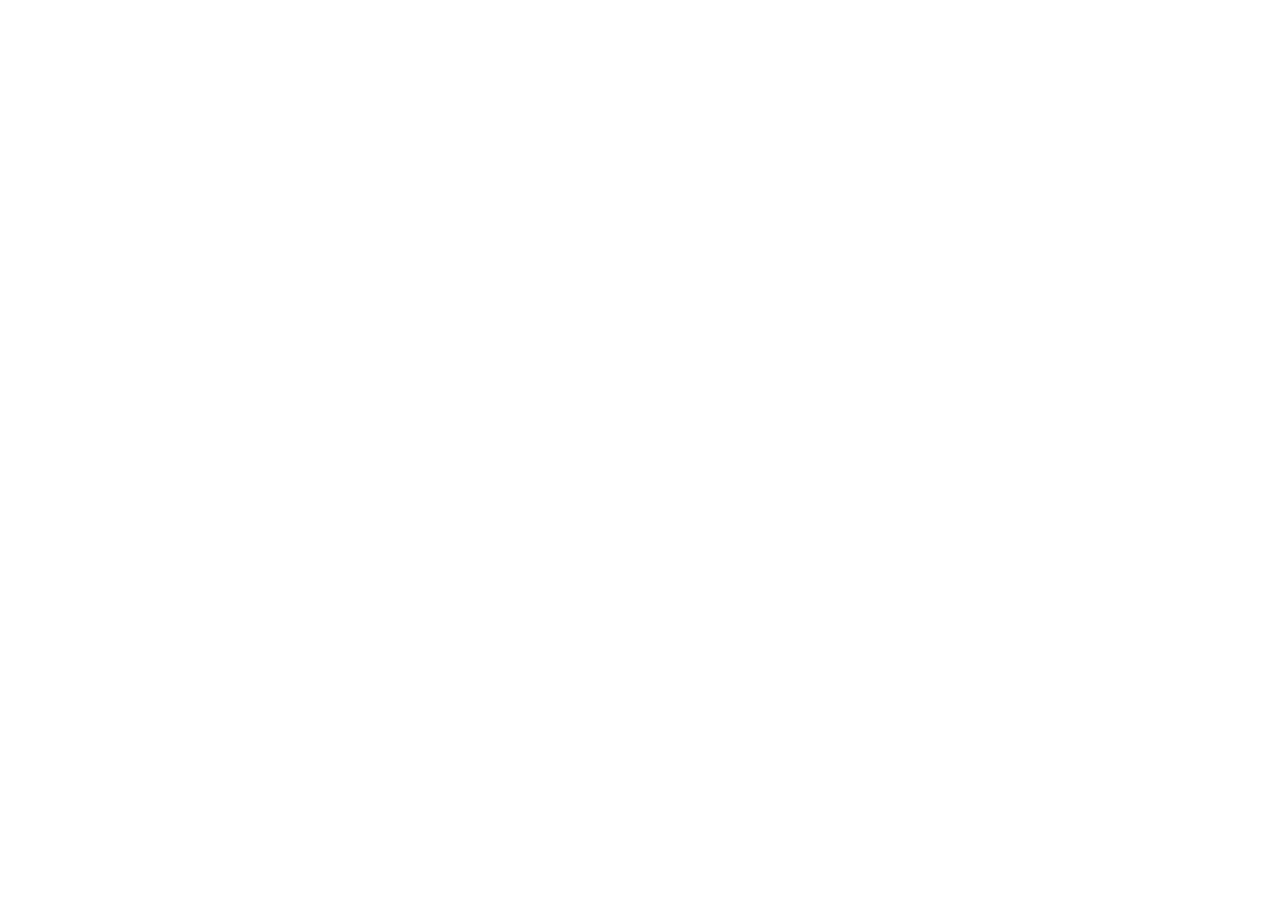
==== index.html @ 3723ee37 "chore: Estrutura de pastas criadas" ====
<!DOCTYPE html>
<html lang="en">
<head>
    <meta charset="UTF-8">
    <meta name="viewport" content="width=device-width, initial-scale=1.0">
    <title>ClubPet</title>
</head>
<body>
    
</body>
</html>
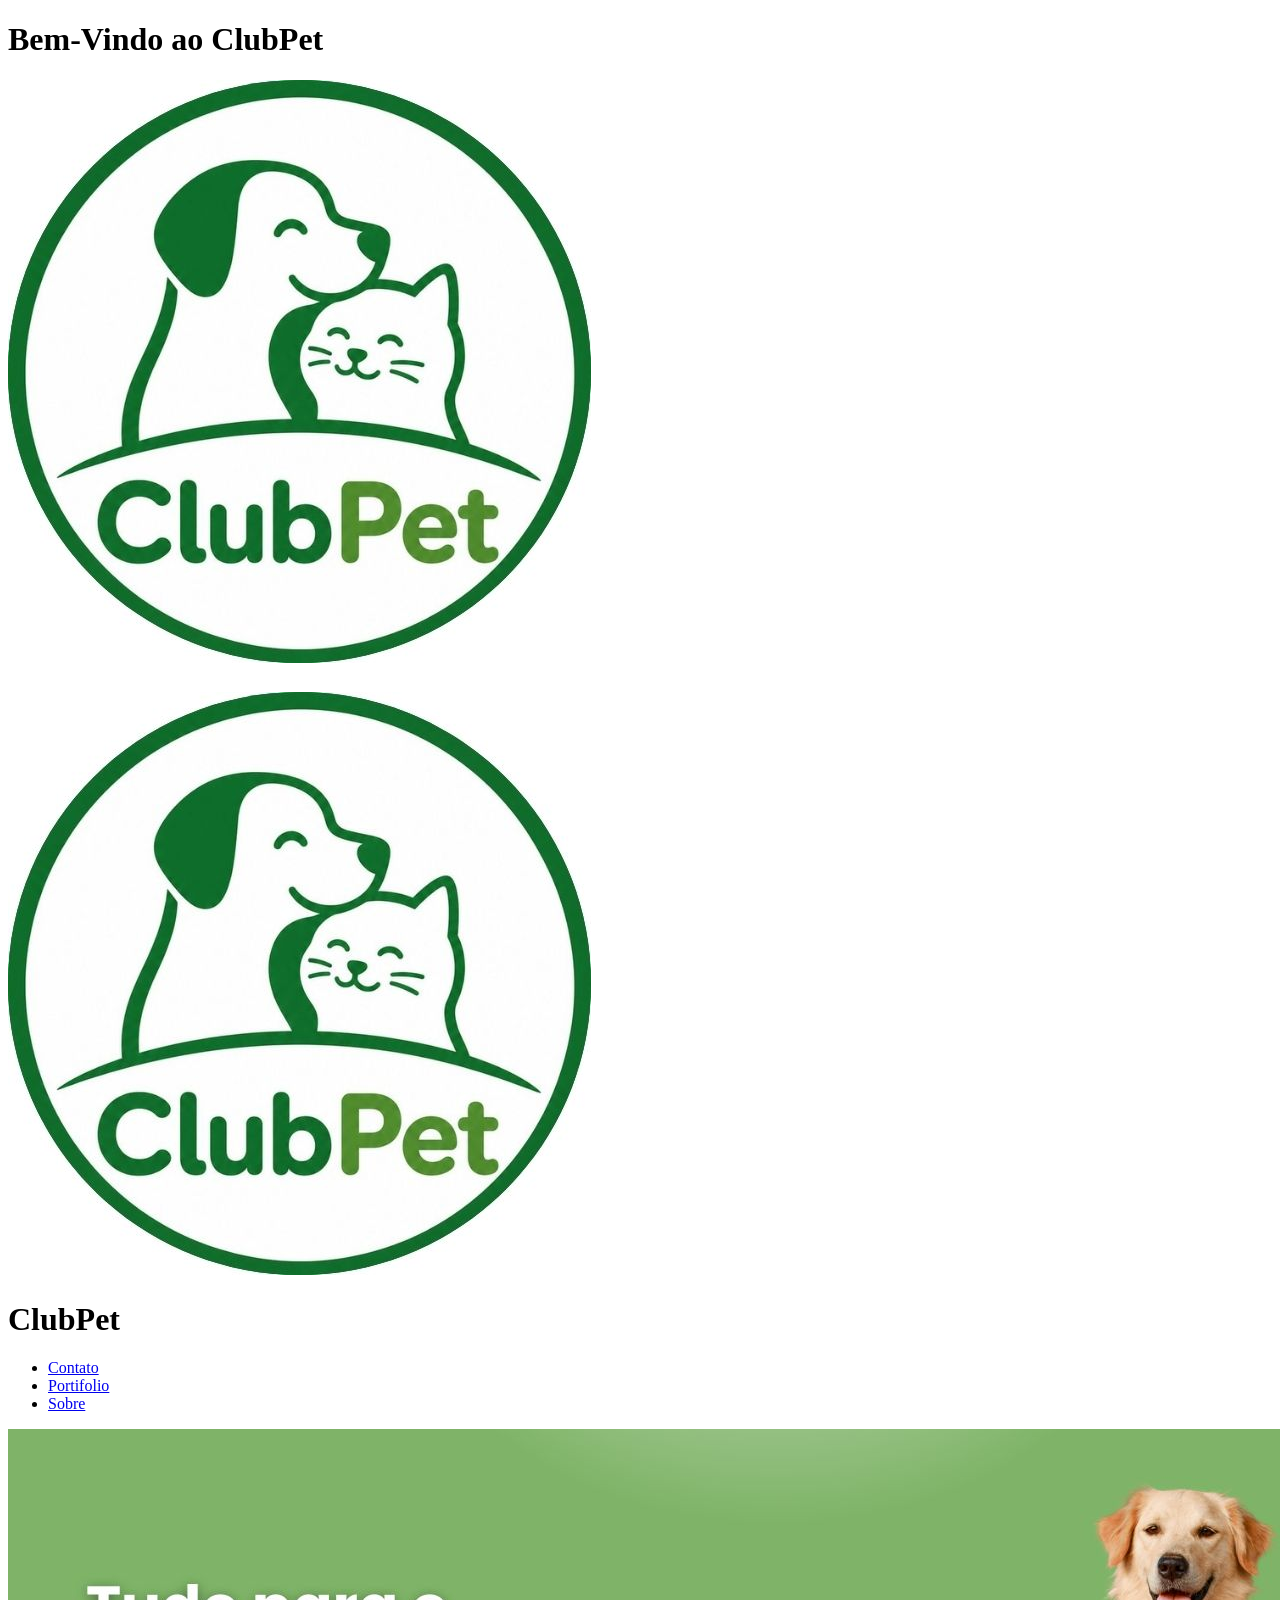
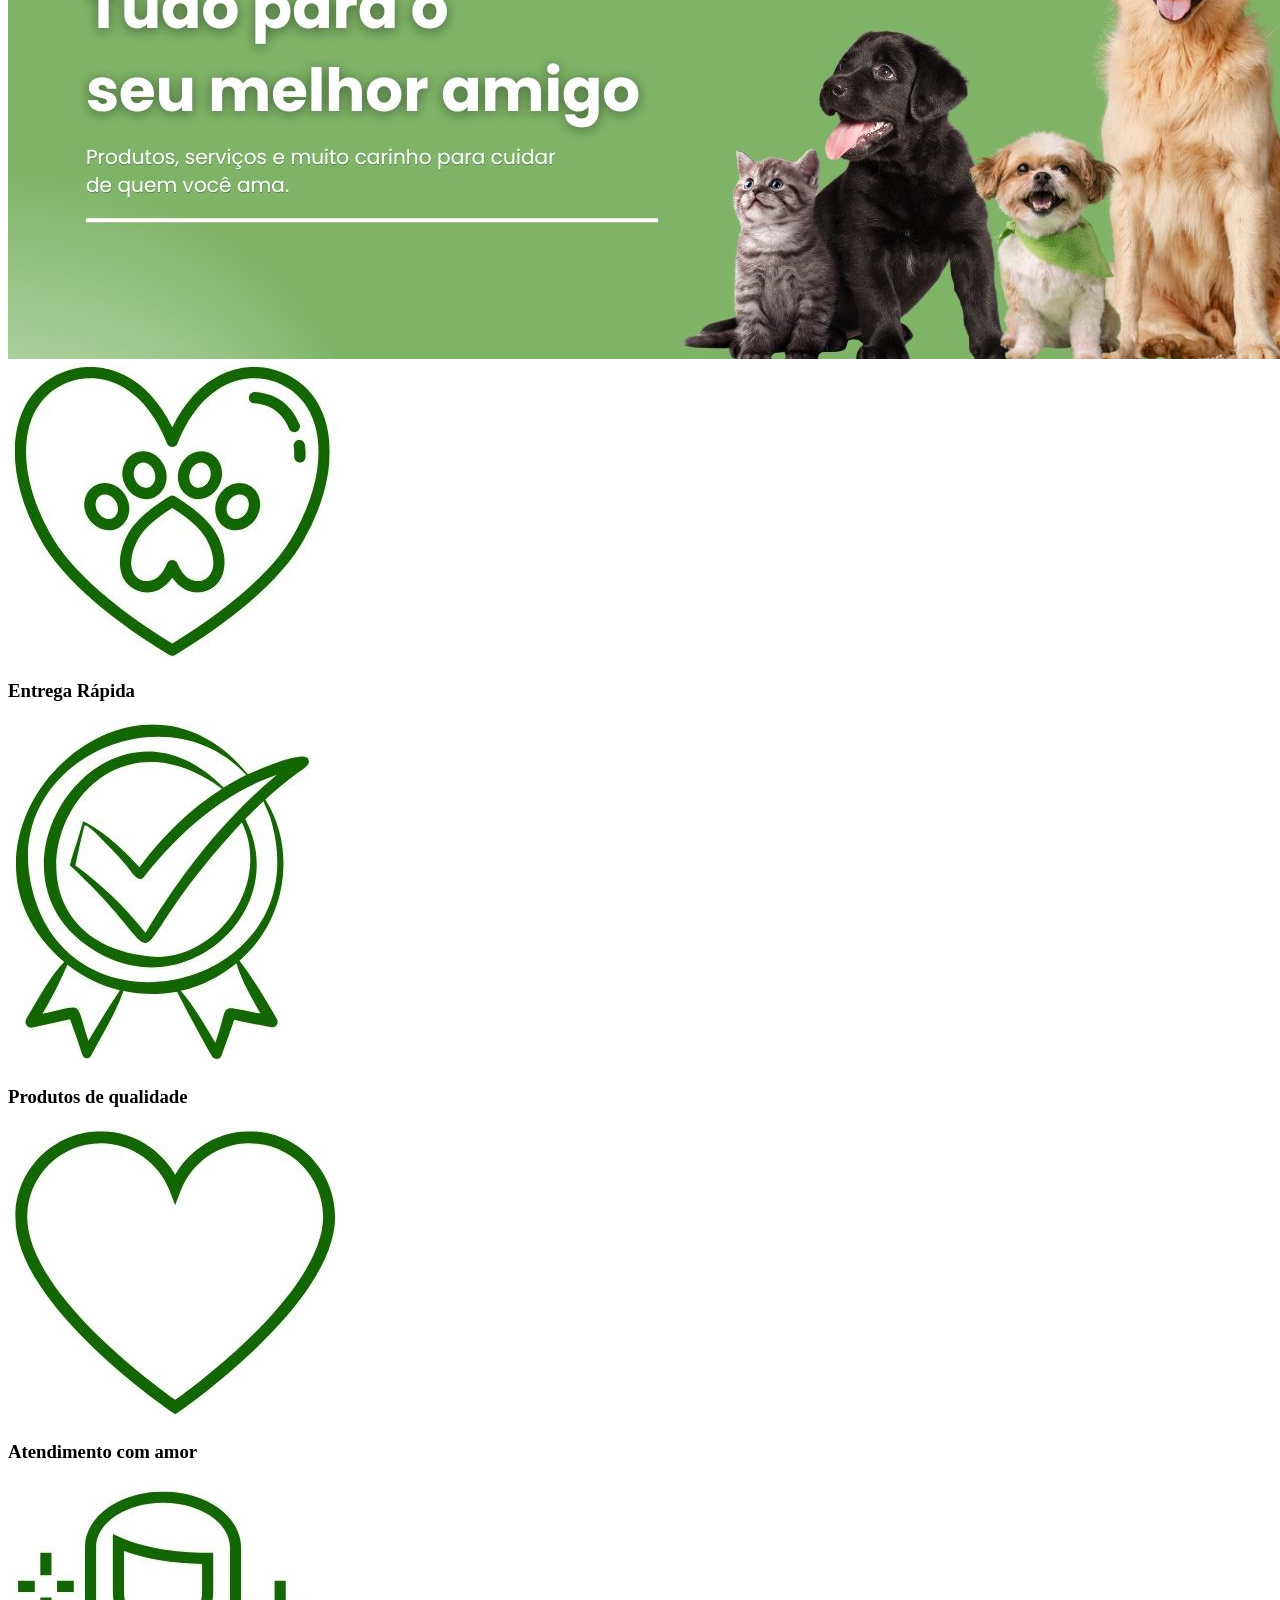
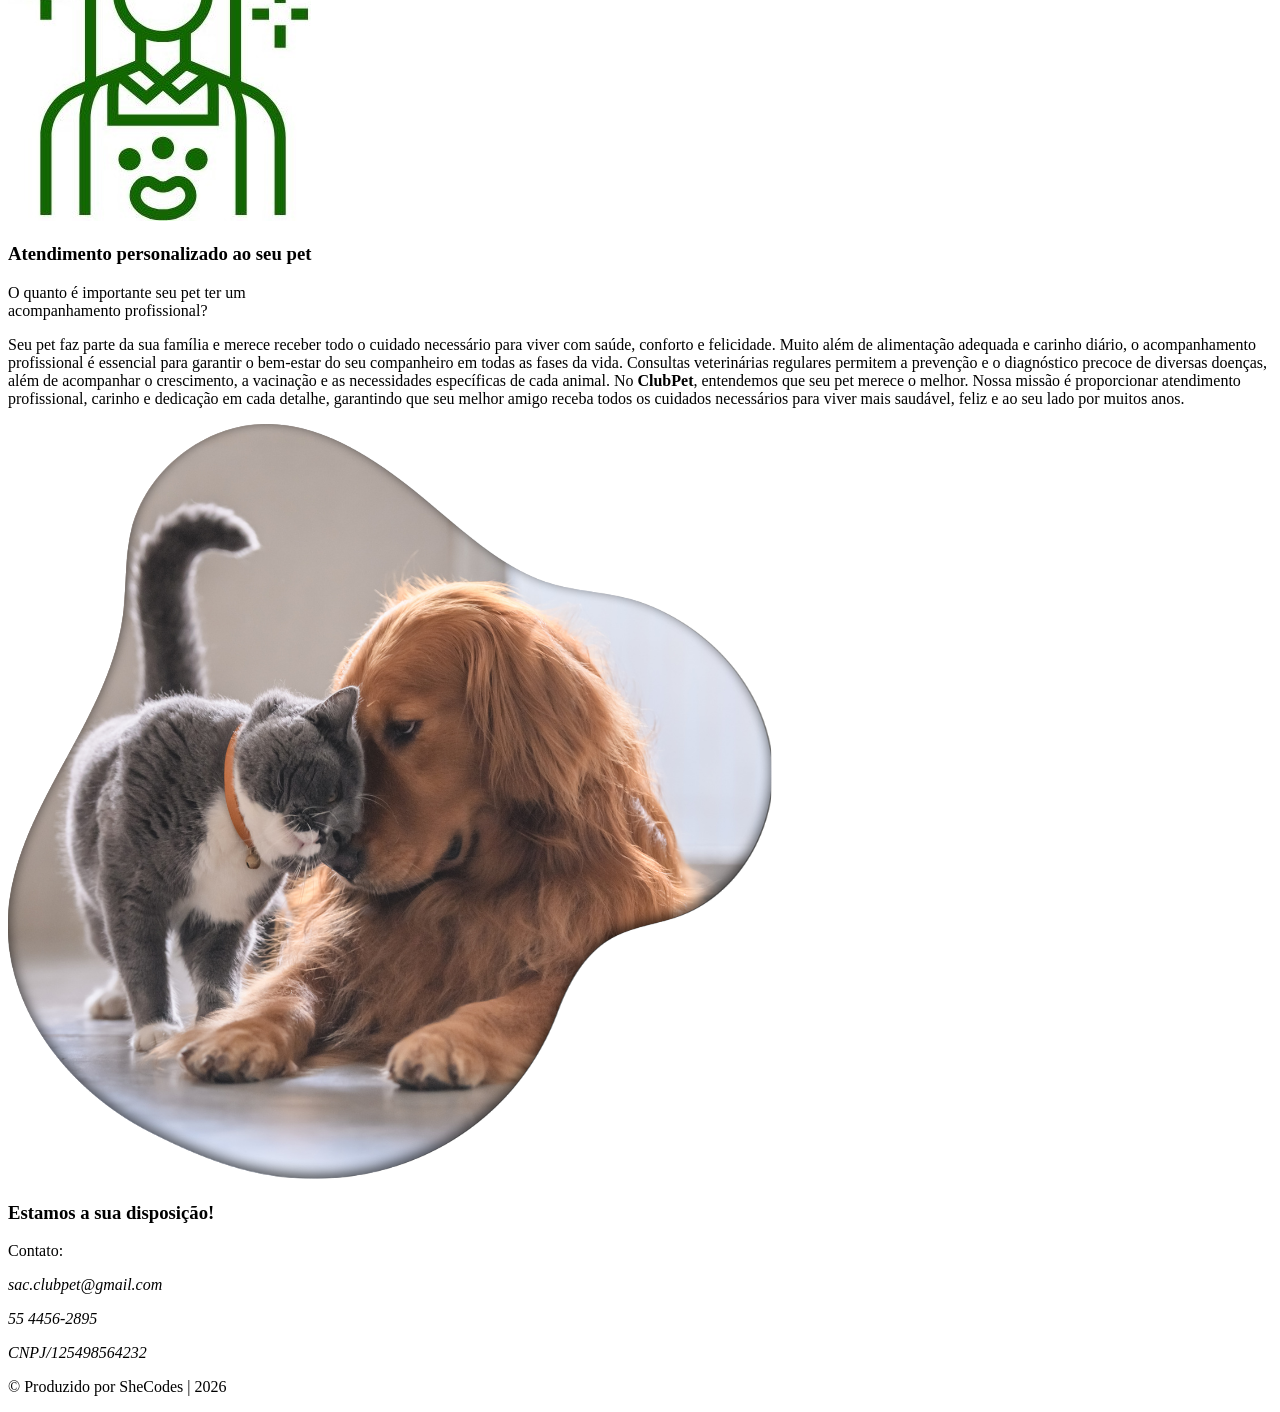
==== commit 2f81b974: "feat: HTML da página inicial desenvolvido" ====
--- a/index.html
+++ b/index.html
@@ -3,9 +3,78 @@
 <head>
     <meta charset="UTF-8">
     <meta name="viewport" content="width=device-width, initial-scale=1.0">
+    <link rel="stylesheet" href="./src/css/style.css">
+    <link rel="preconnect" href="https://fonts.googleapis.com">
+    <link rel="preconnect" href="https://fonts.gstatic.com" crossorigin>
+    <link href="https://fonts.googleapis.com/css2?family=Cinzel:wght@400..900&family=Edu+AU+VIC+WA+NT+Guides:wght@400..700&family=Fredoka:wght@300..700&family=Manrope:wght@200..800&family=Public+Sans:ital,wght@0,100..900;1,100..900&display=swap" rel="stylesheet">
     <title>ClubPet</title>
 </head>
 <body>
     
+    <div id="inicio">
+        <h1 id="titulo">Bem-Vindo ao ClubPet<h1>
+        <img src="./src/assets/img/logo.jpg" alt="imagem" id="imgHero">
+    </div>
+
+   <header>
+        <img src="./src/assets/img/logo.jpg" alt="logo" id="logo">
+        <h1 class="logo">Club<span>Pet</span></h1>
+        <nav>
+            <ul>
+                <li><a href="./src/pages/contato.html">Contato</a></li>
+                <li><a href="./src/pages/portifolio.html">Portifolio</a></li>
+                <li><a href="./src/pages/sobre.html">Sobre</a></li>
+            </ul>
+        </nav>
+   </header>
+   <img src="./src/assets/img/banner.jpg" alt="" id="banner">
+
+   <main>
+    <section class="card">
+        <div class="item-card">
+            <img src="./src/assets/img/card.jpg" alt="Produto1">
+            <div  class="card-content">
+                <h3>Entrega Rápida</h3>
+            </div>
+        </div>
+        <div class="item-card">
+            <img src="./src/assets/img/card2.jpg" alt="Produto1">
+            <div  class="card-content">
+                <h3>Produtos de qualidade</h3>
+            </div>
+        </div>
+        <div class="item-card">
+            <img src="./src/assets/img/card3.jpg" alt="Produto1">
+            <div  class="card-content">
+                <h3>Atendimento com amor</h3>
+            </div>
+        </div>
+        <div class="item-card">
+            <img src="./src/assets/img/card4.jpg" alt="Produto1">
+            <div  class="card-content">
+                <h3>Atendimento personalizado ao seu pet</h3>
+            </div>
+        </div>
+    </section>
+
+    <div class="conteudo">
+    <p id="titulo2">O quanto é importante seu pet ter um <br> acompanhamento profissional?</p>
+    
+    <div class="texto">
+    <p>Seu pet faz parte da sua família e merece receber todo o cuidado necessário para viver com saúde, conforto e felicidade. Muito além de alimentação adequada e carinho diário, o acompanhamento profissional é essencial para garantir o bem-estar do seu companheiro em todas as fases da vida. Consultas veterinárias regulares permitem a prevenção e o diagnóstico precoce de diversas doenças, além de acompanhar o crescimento, a vacinação e as necessidades específicas de cada animal. 
+    No <strong>ClubPet</strong>, entendemos que seu pet merece o melhor. Nossa missão é proporcionar atendimento profissional, carinho e dedicação em cada detalhe, garantindo que seu melhor amigo receba todos os cuidados necessários para viver mais saudável, feliz e ao seu lado por muitos anos.</p>
+    <img src="./src/assets/img/conteudoIMG.png" alt="">
+    </div>
+    </div>
+   </main>
+   <footer>
+    <h3>Estamos a sua disposição!</h3>
+    <p>Contato:</p>
+    <p><i>sac.clubpet@gmail.com</i></p>
+    <p><i>55 4456-2895</i></p>
+    <p><i>CNPJ/125498564232</i></p>
+    <p id="copy">&copy; Produzido por SheCodes | 2026</p>
+   </footer>
+   <script src="./src/js/script.js"></script>
 </body>
 </html>
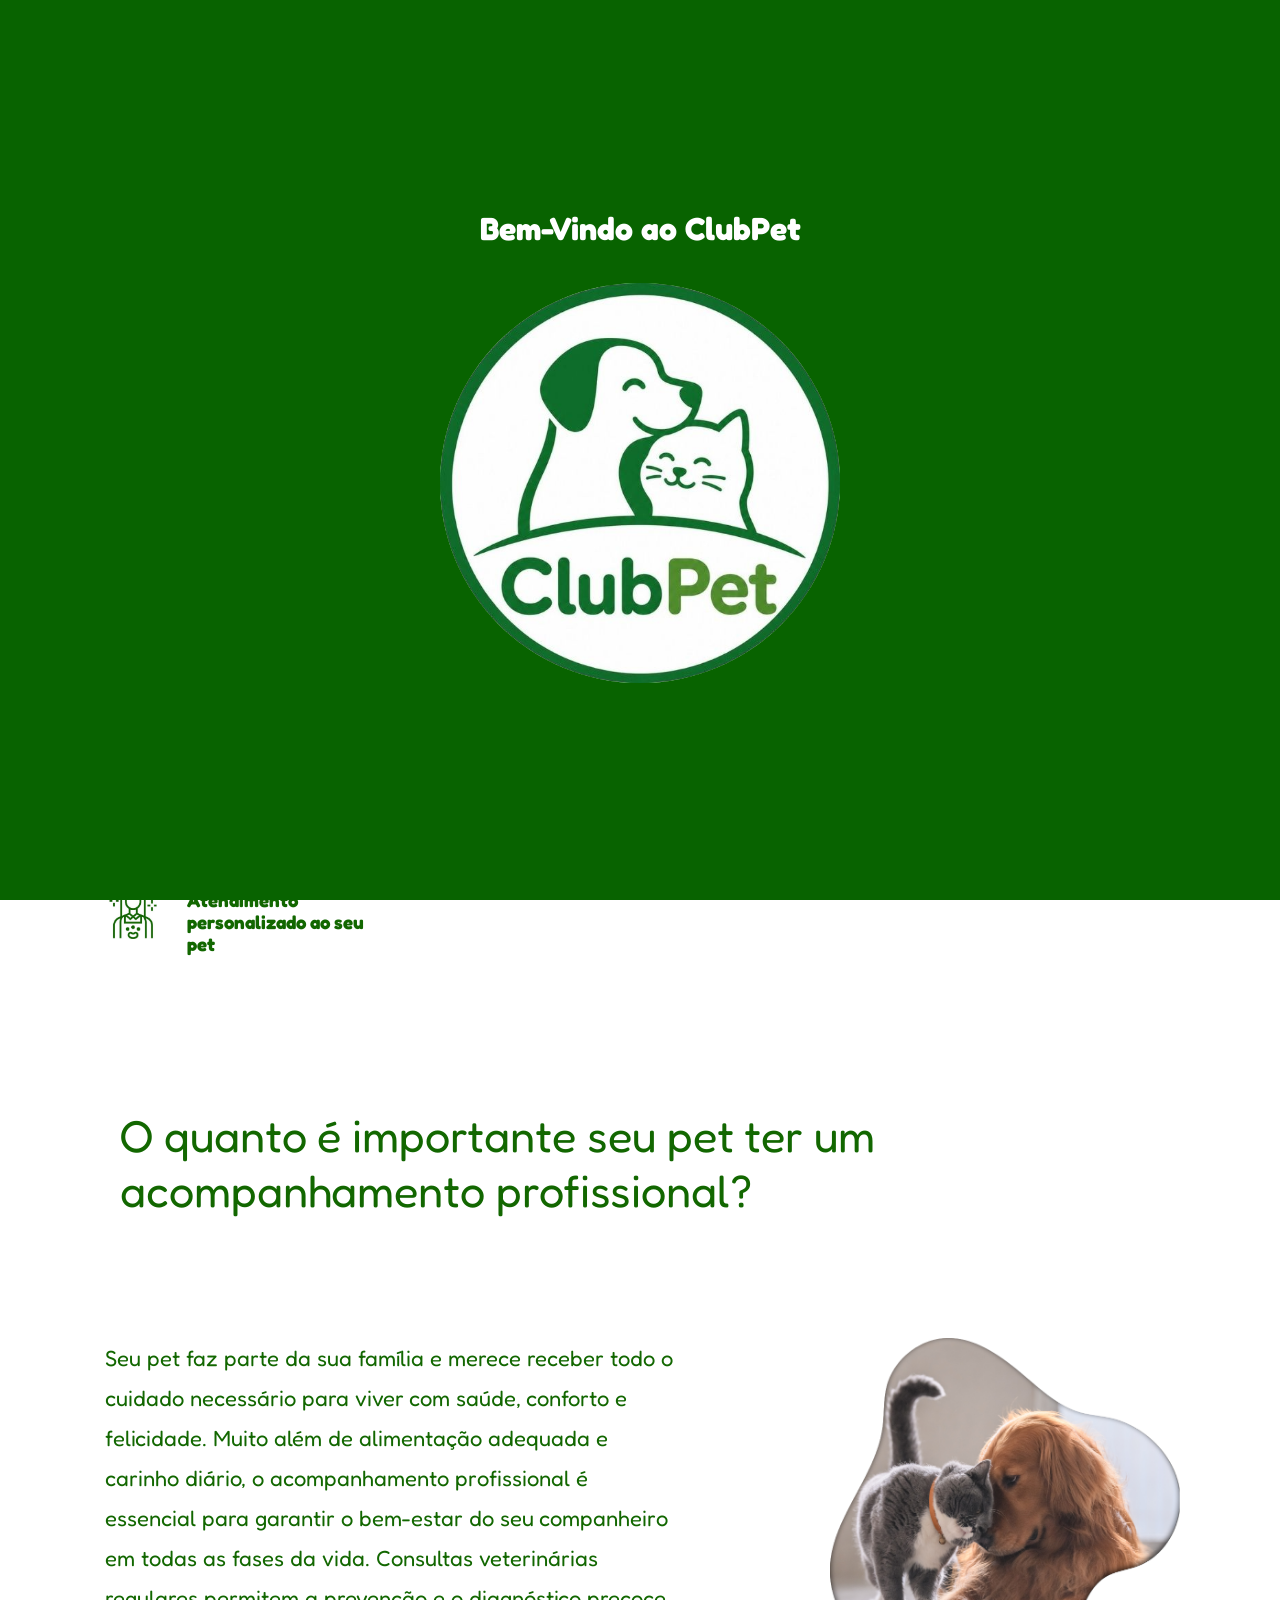
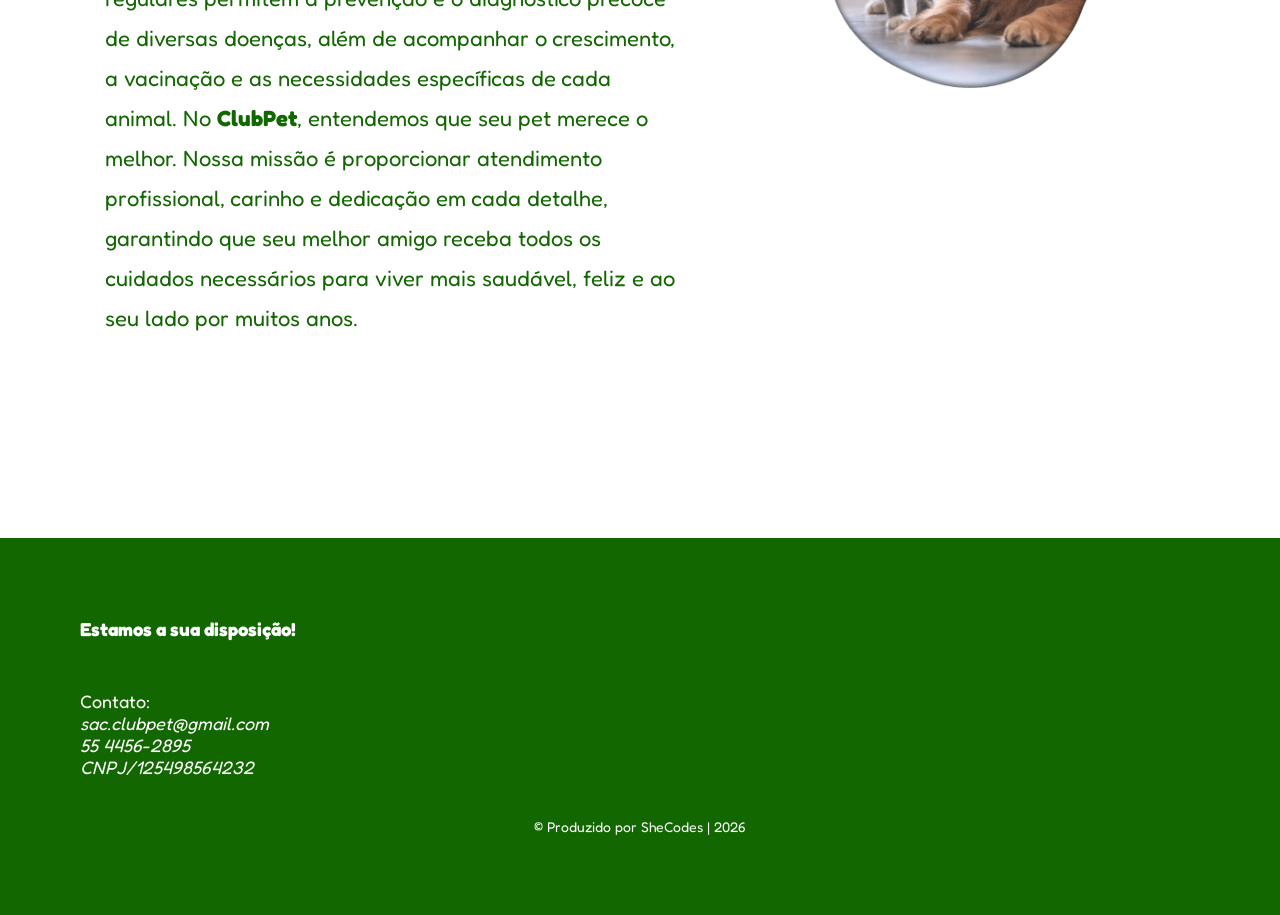
==== commit 910f875d: "feat: codificando js e html da página 'portifólio'" ====
--- a/index.html
+++ b/index.html
@@ -22,7 +22,7 @@
         <nav>
             <ul>
                 <li><a href="./src/pages/contato.html">Contato</a></li>
-                <li><a href="./src/pages/portifolio.html">Portifolio</a></li>
+                <li><a href="./src/pages/portifolio.html">Portifólio</a></li>
                 <li><a href="./src/pages/sobre.html">Sobre</a></li>
             </ul>
         </nav>
--- a/src/css/style.css
+++ b/src/css/style.css
@@ -0,0 +1,305 @@
+:root{
+    --bg-color1:#126700;   
+    --bg-color2:#086300;
+    --b-color3: #00ff40;
+    --bg-color4: #71ff95;
+    --bg-fundo: #ffffff;   
+    --text-color: #fff;
+}
+
+*{
+    margin: 0;
+    padding: 0;
+    box-sizing: border-box;
+}
+
+body{
+    background: var(--bg-fundo);
+    color:var(--bg-color1);
+}
+
+#inicio{
+    position:fixed;
+    top:0;
+    left:0;
+    width:100%;
+    height:100%;
+    display:flex;
+    background:var(--bg-color2);
+    flex-direction:column;
+    justify-content:center;
+    align-items:center;
+    opacity:1;
+    transition: opacity 1s ease-in-out; /*faz um efeito suave de entrada e saída*/
+}
+
+#imgHero{
+    width:400px;
+    height:400px;
+    border-radius:50%;
+    margin-top:35px;
+    animation:rodar 1s ease-in-out;
+}
+@keyframes rodar{
+    from{
+        transform:rotate(0deg);
+    }
+    to{
+        transform:rotate(360deg);
+    }
+}
+
+#titulo{
+    font-family: "Fredoka", sans-serif;
+    color: var(--text-color);
+}
+
+
+header{
+    display: flex;
+    justify-content: space-between;
+    align-items: center; 
+    background:var(--bg-fundo);
+    padding: 20px 5%;
+    font-family: "Fredoka", sans-serif;
+}
+
+header h1{
+    padding-right: 0;
+    text-align: center;
+}
+
+#logo{
+    width: 90px;
+    height: 90px;
+    border-radius:50%;
+    margin-top:10px;
+}
+
+nav ul{
+    display: flex;
+    list-style: none;
+}
+
+nav ul li{
+    padding: 0 15px;
+}
+
+nav ul li a{
+    color: var(--bg-color1);
+    text-decoration: none;
+    font-size: 20px;
+    font-family: "Fredoka", sans-serif;
+}
+
+nav ul li a:hover{
+    color: var(--btn-color);
+}
+
+ #banner{
+    width: 100%;
+ }
+
+#banner img {
+    width: 100%;        
+    height: auto;      
+    display: block;
+    object-fit: contain; 
+}
+
+.card{
+    display: grid;
+    grid-template-columns: repeat(auto-fit, minmax(250px, 1fr));
+    gap: 80px;
+    margin-top: 80px;
+    margin-left: 80px;
+    margin-right: 80px;  
+}
+
+.item-card{
+    background: var(--bg-fundo);
+    border-radius: 10px;
+    overflow: hidden;
+    transition: transform 0.3 ease;
+    border: 3px solid var(--text-color);
+    display: flex;
+}
+
+.item-card:hover{
+    transform: translateY(-10px);
+    border-color: var(--bg-color1);
+}
+
+.item-card img{
+    width: 5rem;
+    height: 5rem;
+    padding-top: 25px;
+    padding-left: 25px;
+}
+
+.card-content h3{
+    font-family: "Fredoka", sans-serif;
+    padding: 30px;
+}
+
+.conteudo .texto{
+    display: flex;
+}
+
+.conteudo #titulo2{
+    padding: 120px;
+    text-align: left;
+    font-family: "Fredoka", sans-serif;
+    font-size:45px;
+
+}
+
+.conteudo .texto p{
+    padding-left: 25px;
+    font-size: 22px;
+    line-height: 40px;
+    font-family: "Fredoka", sans-serif;
+    width: 100%; 
+    max-width: 75rem;    
+    margin-left: 80px;
+    margin-bottom: 200px;
+}
+
+.conteudo .texto img{
+    width: 350px;
+    height: 350px;
+    margin-left: 150px;
+    margin-right: 100px;
+}
+
+footer{
+    background-color: var(--bg-color1);
+    padding: 80px;
+}
+
+footer h3{
+    color: var(--bg-fundo);
+    font-family: "Fredoka", sans-serif;
+    padding-bottom: 50px;
+}
+
+footer p{
+    color: var(--bg-fundo);
+    font-family: "Fredoka", sans-serif;
+    font-size: 18px;
+}
+
+footer #copy{
+    color: var(--bg-fundo);
+    font-family: "Fredoka", sans-serif;
+    font-size: 14px;
+    text-align: center;
+    padding-top: 40px;
+}
+
+
+@media (max-width: 1024px) {
+    header h1 {
+        padding-right: 0;
+    }
+
+    .conteudo #titulo {
+        padding: 60px 40px 20px;
+        font-size: 32px;
+    }
+
+    .conteudo .texto p {
+        width: 100%;
+        margin-left: 40px;
+        margin-right: 40px;
+        margin-bottom: 60px;
+    }
+
+    .conteudo .texto img {
+        width: 250px;
+        height: 250px;
+        margin-left: 40px;
+        margin-right: 40px;
+    }
+
+    .card {
+        gap: 40px;
+        margin: 40px;
+    }
+}
+
+@media (max-width: 768px) {
+
+    header {
+        flex-direction: column;
+        gap: 16px;
+        padding: 16px 5%;
+        text-align: center;
+    }
+
+    header h1 {
+        padding-right: 0;
+        font-size: 1.6rem;
+    }
+
+    nav ul {
+        flex-wrap: wrap;
+        justify-content: center;
+    }
+
+    .card {
+        grid-template-columns: 1fr;
+        gap: 20px;
+        margin: 30px 20px;
+    }
+
+    .conteudo #titulo {
+        padding: 40px 20px 10px;
+        font-size: 26px;
+    }
+
+    .conteudo .texto {
+        flex-direction: column;
+        align-items: center;
+    }
+
+    .conteudo .texto p {
+        width: 100%;
+        margin: 0 0 30px 0;
+        padding: 0 20px;
+        font-size: 18px;
+        line-height: 32px;
+    }
+
+    .conteudo .texto img {
+        width: 90%;
+        max-width: 300px;
+        height: auto;
+        margin: 0 0 40px 0;
+    }
+
+    footer {
+        padding: 40px 20px;
+    }
+}
+
+@media (max-width: 480px) {
+    #logo {
+        width: 60px;
+        height: 60px;
+    }
+
+    header h1 {
+        font-size: 1.3rem;
+    }
+
+    nav ul li a {
+        font-size: 16px;
+    }
+
+    .conteudo #titulo {
+        font-size: 22px;
+        padding: 30px 16px 8px;
+    }
+}
+
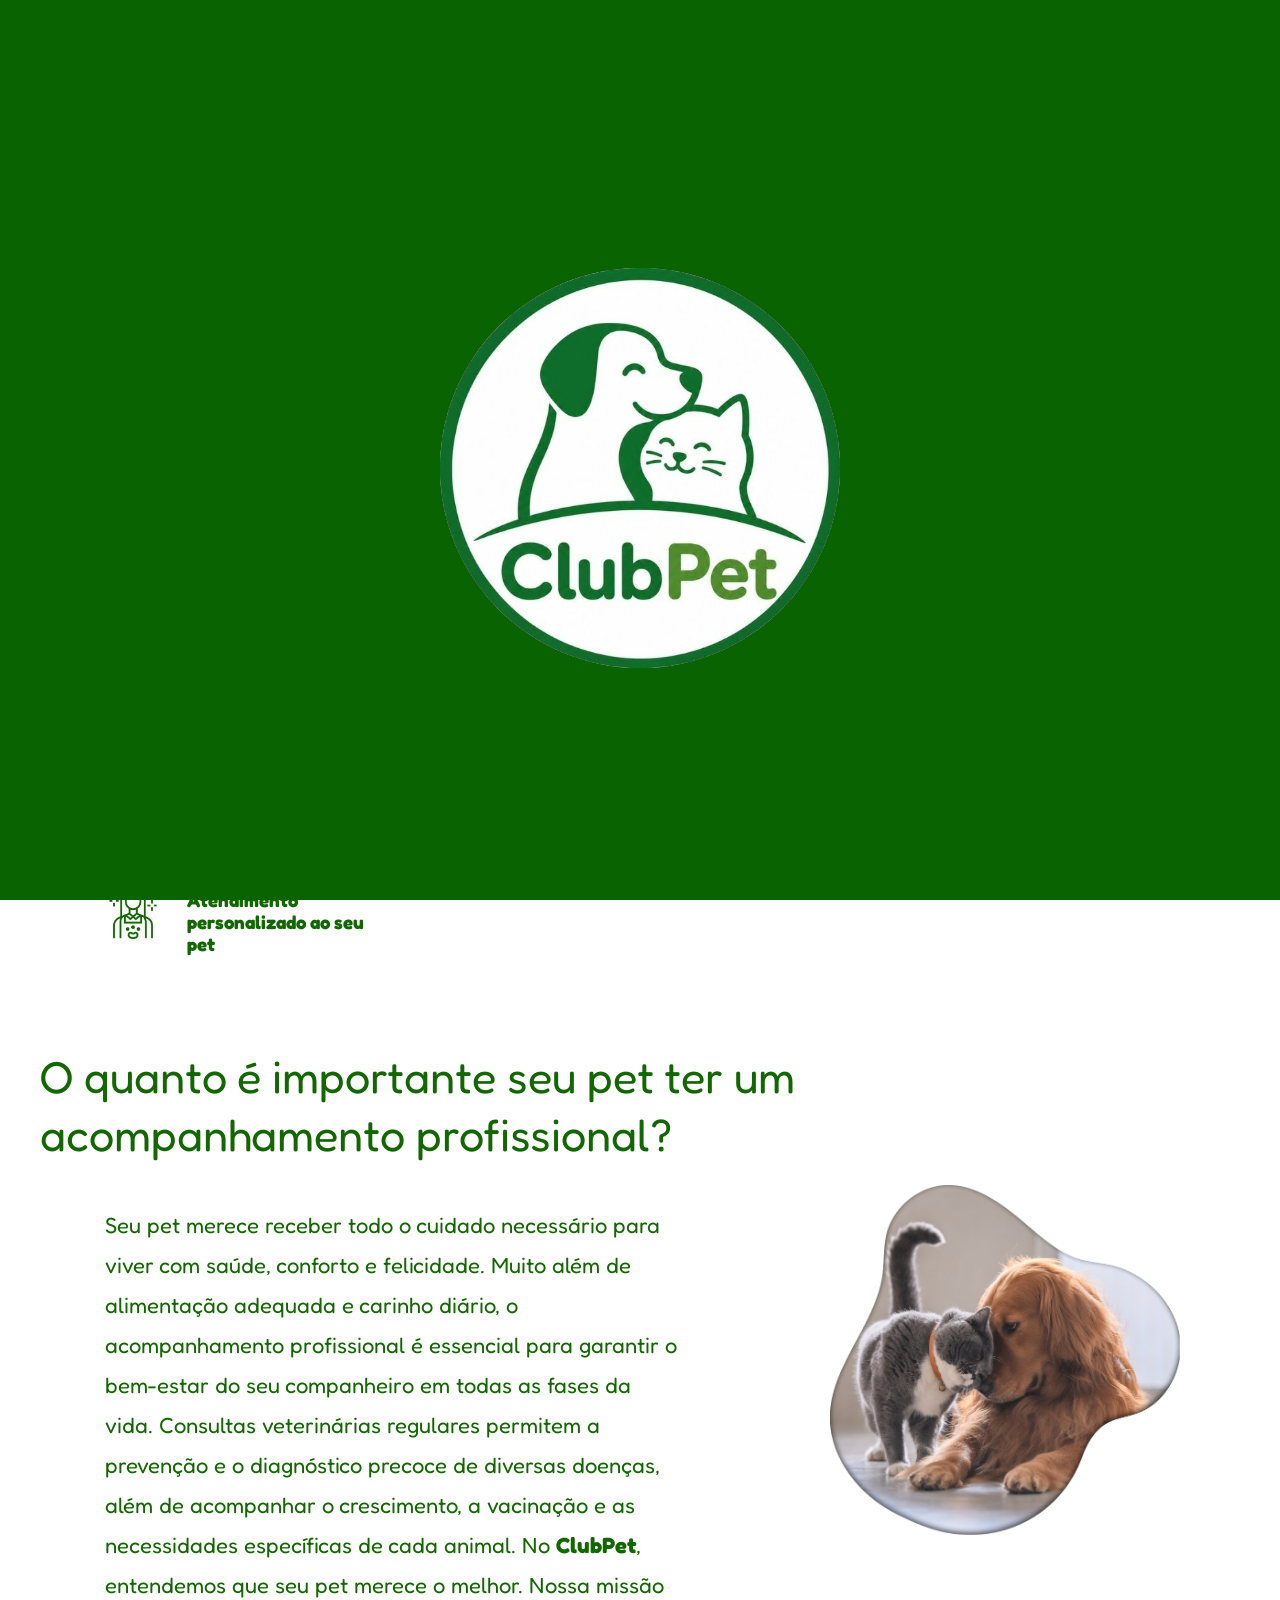
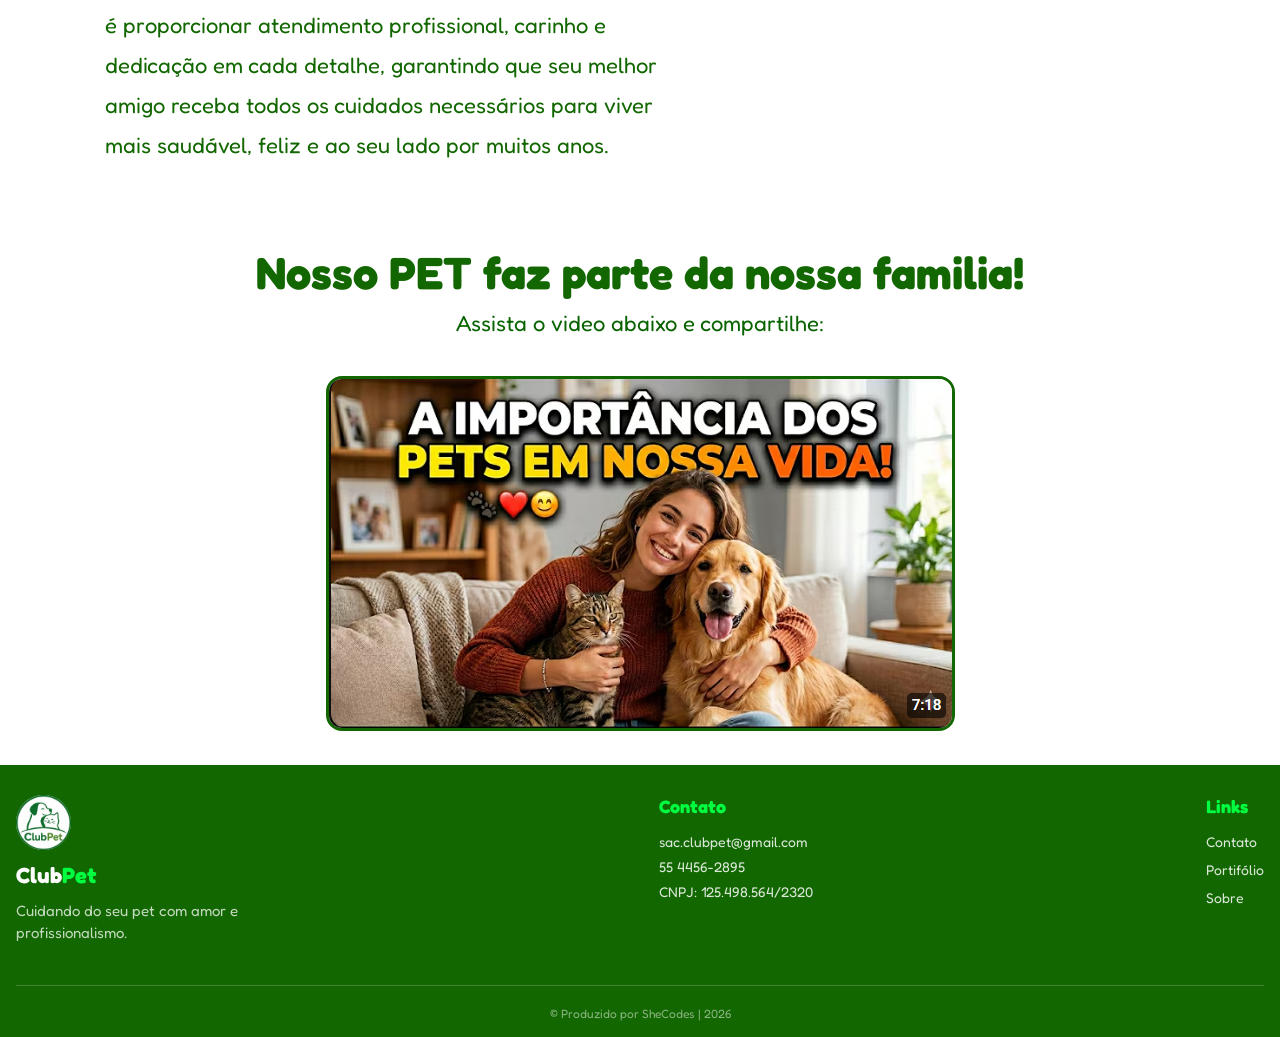
==== commit 6c18fcd8: "feat: Sessão de video implementada na home e atualização do footer" ====
--- a/index.html
+++ b/index.html
@@ -12,7 +12,6 @@
 <body>
     
     <div id="inicio">
-        <h1 id="titulo">Bem-Vindo ao ClubPet<h1>
         <img src="./src/assets/img/logo.jpg" alt="imagem" id="imgHero">
     </div>
 
@@ -61,20 +60,49 @@
     <p id="titulo2">O quanto é importante seu pet ter um <br> acompanhamento profissional?</p>
     
     <div class="texto">
-    <p>Seu pet faz parte da sua família e merece receber todo o cuidado necessário para viver com saúde, conforto e felicidade. Muito além de alimentação adequada e carinho diário, o acompanhamento profissional é essencial para garantir o bem-estar do seu companheiro em todas as fases da vida. Consultas veterinárias regulares permitem a prevenção e o diagnóstico precoce de diversas doenças, além de acompanhar o crescimento, a vacinação e as necessidades específicas de cada animal. 
+    <p>Seu pet merece receber todo o cuidado necessário para viver com saúde, conforto e felicidade. Muito além de alimentação adequada e carinho diário, o acompanhamento profissional é essencial para garantir o bem-estar do seu companheiro em todas as fases da vida. Consultas veterinárias regulares permitem a prevenção e o diagnóstico precoce de diversas doenças, além de acompanhar o crescimento, a vacinação e as necessidades específicas de cada animal. 
     No <strong>ClubPet</strong>, entendemos que seu pet merece o melhor. Nossa missão é proporcionar atendimento profissional, carinho e dedicação em cada detalhe, garantindo que seu melhor amigo receba todos os cuidados necessários para viver mais saudável, feliz e ao seu lado por muitos anos.</p>
     <img src="./src/assets/img/conteudoIMG.png" alt="">
     </div>
     </div>
+
+    <div class="video">
+        <h1> Nosso PET faz parte da nossa familia! </h1>
+        <h3> Assista o video abaixo e compartilhe: </h3>
+        <a href="https://youtu.be/LRBlo7-mEIk?si=JdLC5H3-nOS-Rqbr" target="_blank">
+        <img src="./src/assets/img/imageVideo.png" alt="Assistir vídeo">
+    </a>
+    </div>
    </main>
-   <footer>
-    <h3>Estamos a sua disposição!</h3>
-    <p>Contato:</p>
-    <p><i>sac.clubpet@gmail.com</i></p>
-    <p><i>55 4456-2895</i></p>
-    <p><i>CNPJ/125498564232</i></p>
-    <p id="copy">&copy; Produzido por SheCodes | 2026</p>
-   </footer>
+    <footer>
+    <div class="footer-conteudo">
+        <div class="footer-superior">
+            <img src="./src/assets/img/logo.jpg" alt="logo ClubPet" class="footer-logo">
+            <h2>Club<span>Pet</span></h2>
+            <p>Cuidando do seu pet com amor e profissionalismo.</p>
+        </div>
+
+        <div class="footer-informacoes">
+            <h3>Contato</h3>
+            <p>sac.clubpet@gmail.com</p>
+            <p>55 4456-2895</p>
+            <p>CNPJ: 125.498.564/2320</p>
+        </div>
+
+        <div class="footer-links">
+            <h3>Links</h3>
+            <ul>
+                <li><a href="./src/pages/contato.html">Contato</a></li>
+                <li><a href="./src/pages/portifolio.html">Portifólio</a></li>
+                <li><a href="./src/pages/sobre.html">Sobre</a></li>
+            </ul>
+        </div>
+    </div>
+
+    <div class="footer-copy">
+        <p>&copy; Produzido por SheCodes | 2026</p>
+    </div>
+</footer>    
    <script src="./src/js/script.js"></script>
 </body>
 </html>
--- a/src/css/style.css
+++ b/src/css/style.css
@@ -49,12 +49,6 @@
     }
 }
 
-#titulo{
-    font-family: "Fredoka", sans-serif;
-    color: var(--text-color);
-}
-
-
 header{
     display: flex;
     justify-content: space-between;
@@ -65,8 +59,8 @@
 }
 
 header h1{
-    padding-right: 0;
-    text-align: center;
+    text-align: left;
+    margin-right: auto;
 }
 
 #logo{
@@ -74,6 +68,7 @@
     height: 90px;
     border-radius:50%;
     margin-top:10px;
+    margin-right: 20px;
 }
 
 nav ul{
@@ -146,12 +141,12 @@
     display: flex;
 }
 
-.conteudo #titulo2{
-    padding: 120px;
+.conteudo #titulo2 {
+    padding: 60px 40px 20px;
     text-align: left;
     font-family: "Fredoka", sans-serif;
-    font-size:45px;
-
+    font-size: clamp(22px, 4vw, 45px); /* escala suavemente entre telas */
+    line-height: 1.3;
 }
 
 .conteudo .texto p{
@@ -162,7 +157,8 @@
     width: 100%; 
     max-width: 75rem;    
     margin-left: 80px;
-    margin-bottom: 200px;
+    margin-bottom: 50px;
+    margin-top: 20px;
 }
 
 .conteudo .texto img{
@@ -172,30 +168,134 @@
     margin-right: 100px;
 }
 
-footer{
+.video {
+    display: flex;
+    flex-direction: column;
+    align-items: center;
+    text-align: center;
+    padding: 80px;
+    background: var(--bg-fundo);
+}
+
+.video h1 {
+    font-family: "Fredoka", sans-serif;
+    font-size: clamp(26px, 4vw, 45px);
+    color: var(--bg-color1);
+    margin-bottom: 10px;
+}
+
+.video h3 {
+    font-family: "Fredoka", sans-serif;
+    font-size: clamp(16px, 2vw, 22px);
+    color: var(--bg-color2);
+    margin-bottom: 40px;
+    font-weight: 400;
+}
+
+.video a img {
+    width: 100%;
+    max-width: 800px;
+    height: auto;
+    border-radius: 16px;
+    border: 3px solid var(--bg-color1);
+    transition: transform 0.3s ease, border-color 0.3s ease;
+}
+
+.video a img:hover {
+    transform: scale(1.02);
+    border-color: var(--b-color3);
+}
+
+
+footer {
     background-color: var(--bg-color1);
-    padding: 80px;
-}
-
-footer h3{
+    padding: 60px 80px 20px;
+}
+
+.footer-conteudo {
+    display: flex;
+    justify-content: space-between;
+    align-items: flex-start;
+    gap: 40px;
+    padding-bottom: 40px;
+    border-bottom: 1px solid rgba(255, 255, 255, 0.2);
+}
+
+.footer-superior {
+    display: flex;
+    flex-direction: column;
+    gap: 12px;
+    max-width: 250px;
+}
+
+.footer-logo {
+    width: 70px;
+    height: 70px;
+    border-radius: 50%;
+}
+
+.footer-superior h2 {
+    font-family: "Fredoka", sans-serif;
+    font-size: 28px;
     color: var(--bg-fundo);
-    font-family: "Fredoka", sans-serif;
-    padding-bottom: 50px;
-}
-
-footer p{
-    color: var(--bg-fundo);
-    font-family: "Fredoka", sans-serif;
-    font-size: 18px;
-}
-
-footer #copy{
-    color: var(--bg-fundo);
+}
+
+.footer-superior h2 span {
+    color: var(--b-color3);
+}
+
+.footer-superior p {
+    font-family: "Fredoka", sans-serif;
+    font-size: 15px;
+    color: rgba(255, 255, 255, 0.75);
+    line-height: 1.5;
+}
+
+.footer-informacoes h3,
+.footer-links h3 {
+    font-family: "Fredoka", sans-serif;
+    font-size: 20px;
+    color: var(--b-color3);
+    margin-bottom: 16px;
+}
+
+.footer-informacoes p {
+    font-family: "Fredoka", sans-serif;
+    font-size: 15px;
+    color: rgba(255, 255, 255, 0.85);
+    margin-bottom: 8px;
+}
+
+.footer-links ul {
+    list-style: none;
+    display: flex;
+    flex-direction: column;
+    gap: 10px;
+}
+
+.footer-links ul li a {
+    font-family: "Fredoka", sans-serif;
+    font-size: 15px;
+    color: rgba(255, 255, 255, 0.85);
+    text-decoration: none;
+    transition: color 0.3s ease;
+}
+
+.footer-links ul li a:hover {
+    color: var(--b-color3);
+}
+
+.footer-copy {
+    text-align: center;
+    padding-top: 20px;
+}
+
+.footer-copy p {
     font-family: "Fredoka", sans-serif;
     font-size: 14px;
-    text-align: center;
-    padding-top: 40px;
-}
+    color: rgba(255, 255, 255, 0.5);
+}
+
 
 
 @media (max-width: 1024px) {
@@ -253,7 +353,7 @@
         margin: 30px 20px;
     }
 
-    .conteudo #titulo {
+    .conteudo #titulo2 {
         padding: 40px 20px 10px;
         font-size: 26px;
     }
@@ -278,9 +378,29 @@
         margin: 0 0 40px 0;
     }
 
-    footer {
+    .video {
         padding: 40px 20px;
     }
+
+     footer {
+        padding: 40px 20px 20px;
+    }
+
+    .footer-conteudo {
+        flex-direction: column;
+        align-items: center;
+        text-align: center;
+    }
+
+    .footer-superior {
+        align-items: center;
+    }
+
+    .footer-links ul {
+        align-items: center;
+    }
+
+     
 }
 
 @media (max-width: 480px) {
@@ -297,9 +417,41 @@
         font-size: 16px;
     }
 
-    .conteudo #titulo {
+    .conteudo #titulo2 {
         font-size: 22px;
         padding: 30px 16px 8px;
     }
 }
 
+     .video {
+        padding: 30px 16px;
+    }
+    
+        footer {
+        padding: 30px 16px 16px;
+    }
+
+    .footer-superior h2 {
+        font-size: 22px;
+    }
+
+    .footer-informacoes h3,
+    .footer-links h3 {
+        font-size: 18px;
+    }
+
+    .footer-informacoes p,
+    .footer-links ul li a {
+        font-size: 14px;
+    }
+
+    .footer-logo {
+        width: 55px;
+        height: 55px;
+    }
+
+    .footer-copy p {
+        font-size: 12px;
+    }
+
+
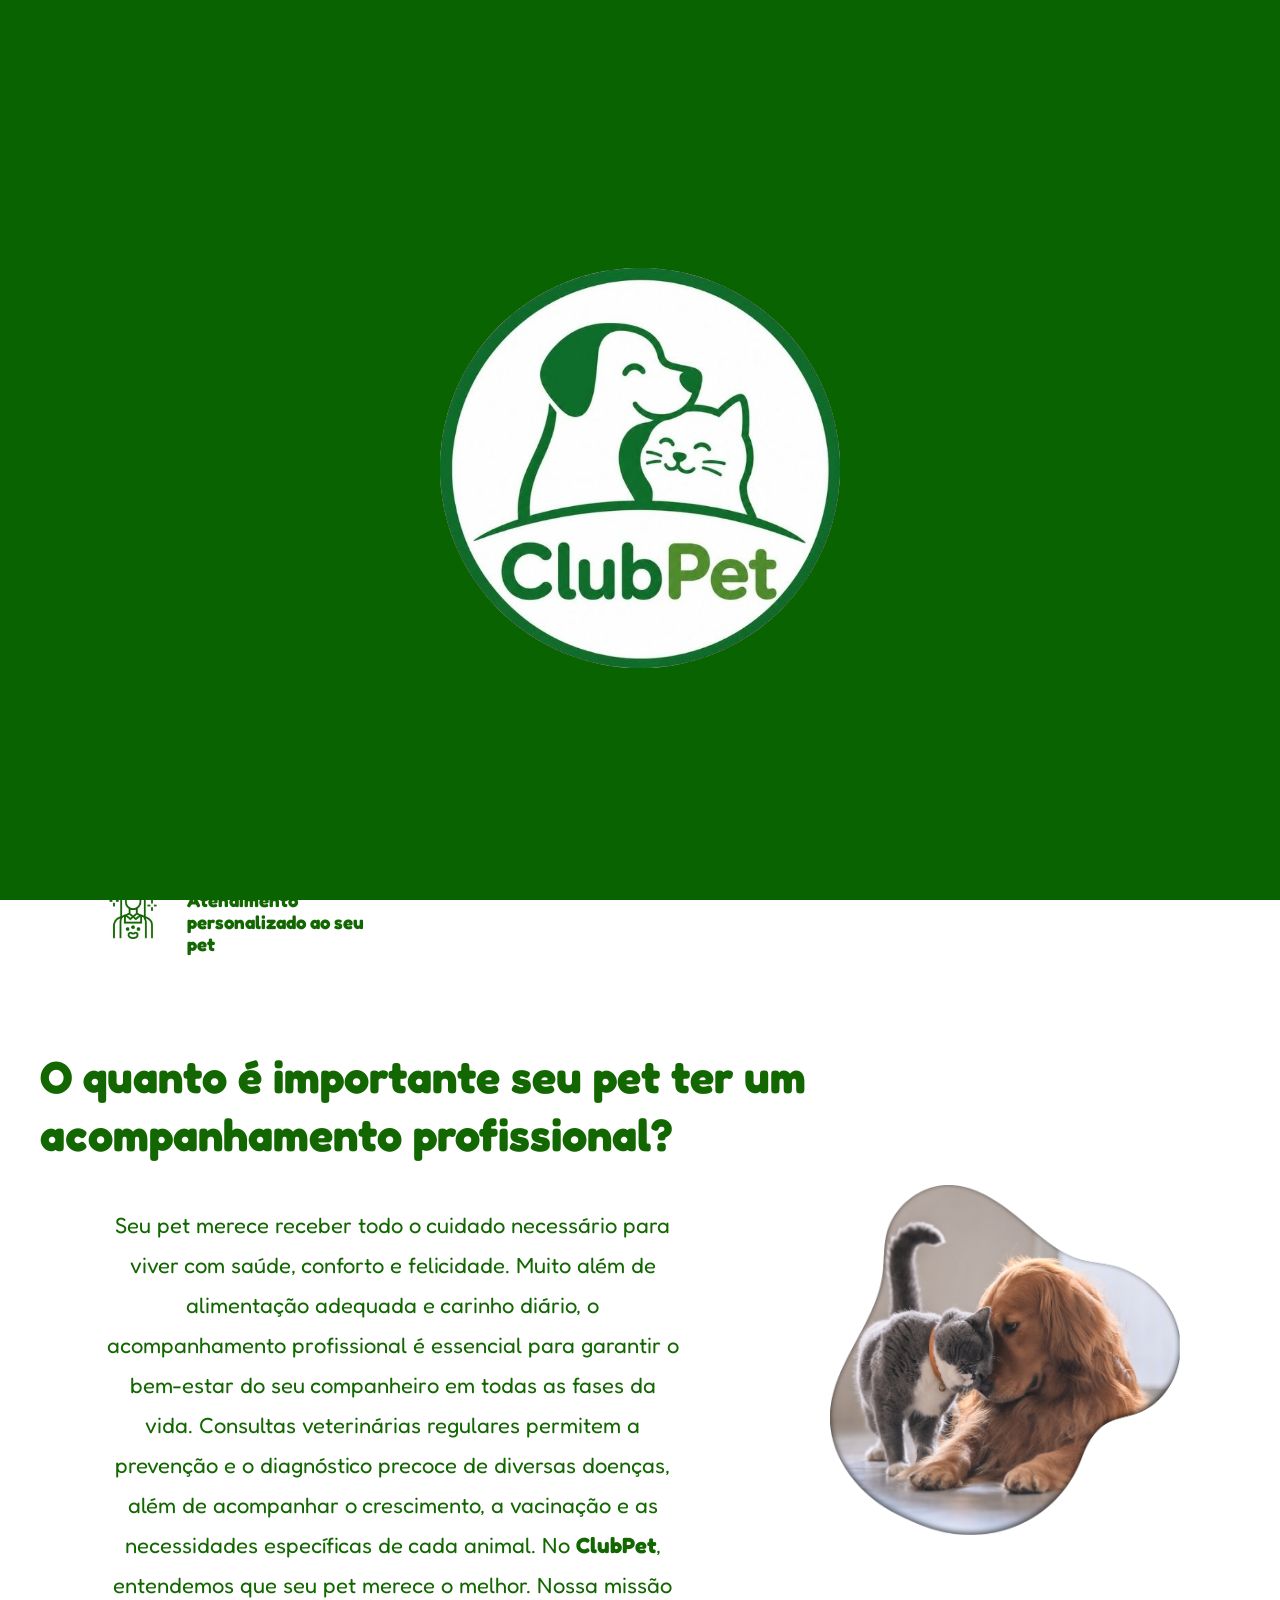
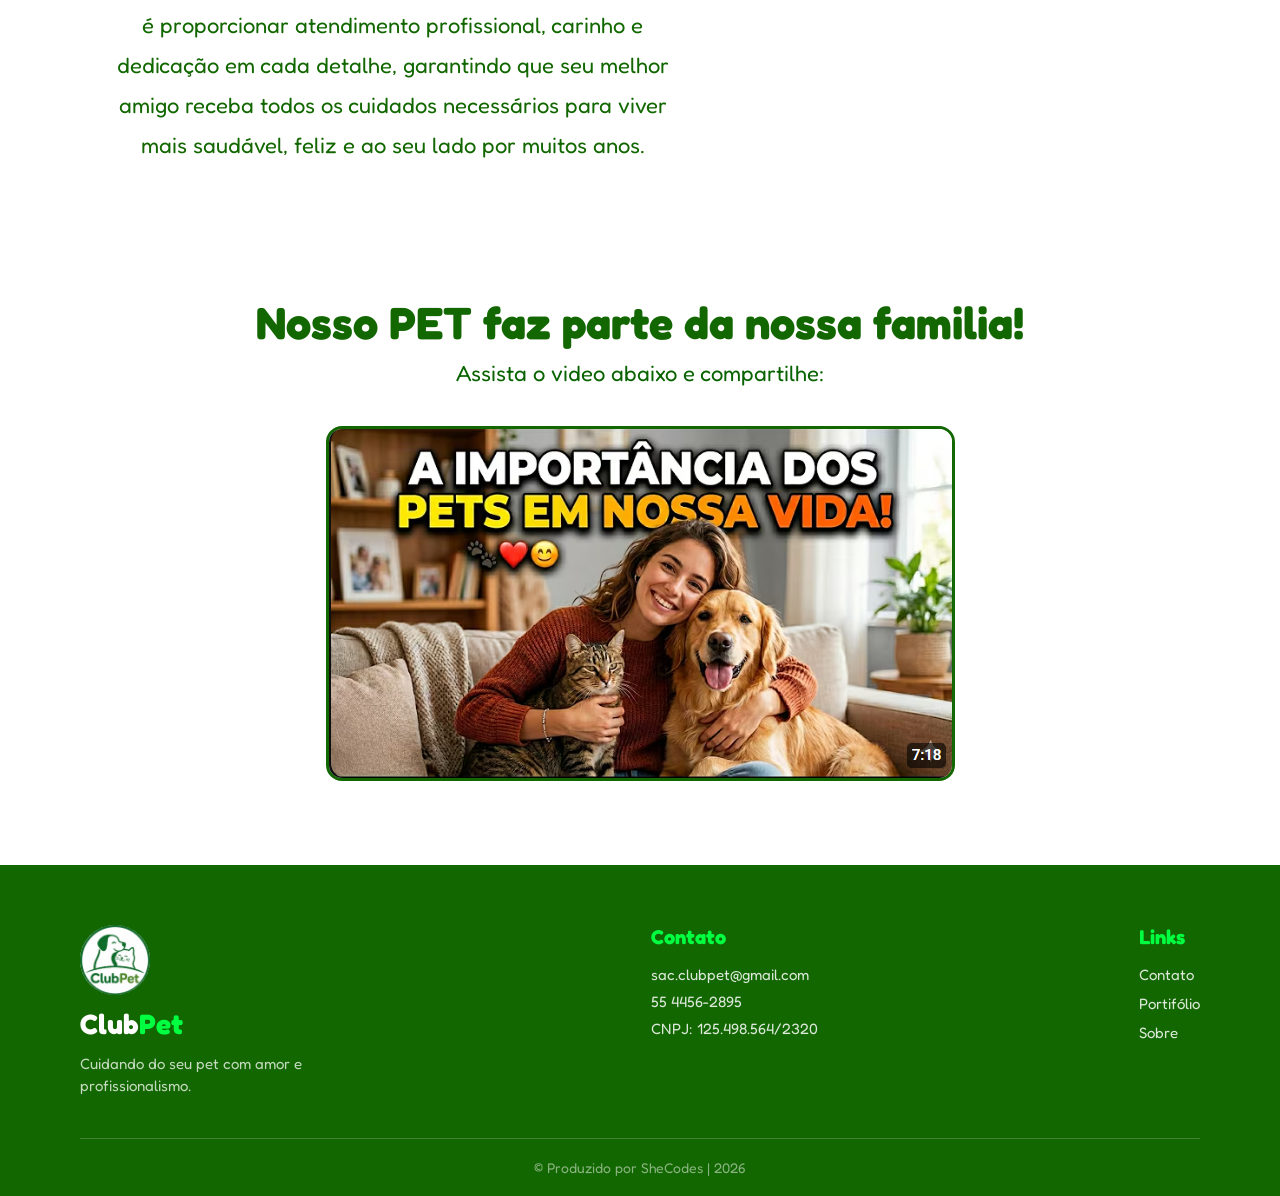
==== commit ea0fb4f5: "feat: Implementando o novo modelo do footer nas páginas contato e portfólio" ====
--- a/index.html
+++ b/index.html
@@ -57,7 +57,7 @@
     </section>
 
     <div class="conteudo">
-    <p id="titulo2">O quanto é importante seu pet ter um <br> acompanhamento profissional?</p>
+    <p id="titulo2"><strong>O quanto é importante seu pet ter um <br> acompanhamento profissional?</strong></p>
     
     <div class="texto">
     <p>Seu pet merece receber todo o cuidado necessário para viver com saúde, conforto e felicidade. Muito além de alimentação adequada e carinho diário, o acompanhamento profissional é essencial para garantir o bem-estar do seu companheiro em todas as fases da vida. Consultas veterinárias regulares permitem a prevenção e o diagnóstico precoce de diversas doenças, além de acompanhar o crescimento, a vacinação e as necessidades específicas de cada animal. 
--- a/src/css/style.css
+++ b/src/css/style.css
@@ -159,6 +159,7 @@
     margin-left: 80px;
     margin-bottom: 50px;
     margin-top: 20px;
+    text-align: center;
 }
 
 .conteudo .texto img{
@@ -421,7 +422,6 @@
         font-size: 22px;
         padding: 30px 16px 8px;
     }
-}
 
      .video {
         padding: 30px 16px;
@@ -454,4 +454,4 @@
         font-size: 12px;
     }
 
-
+}
